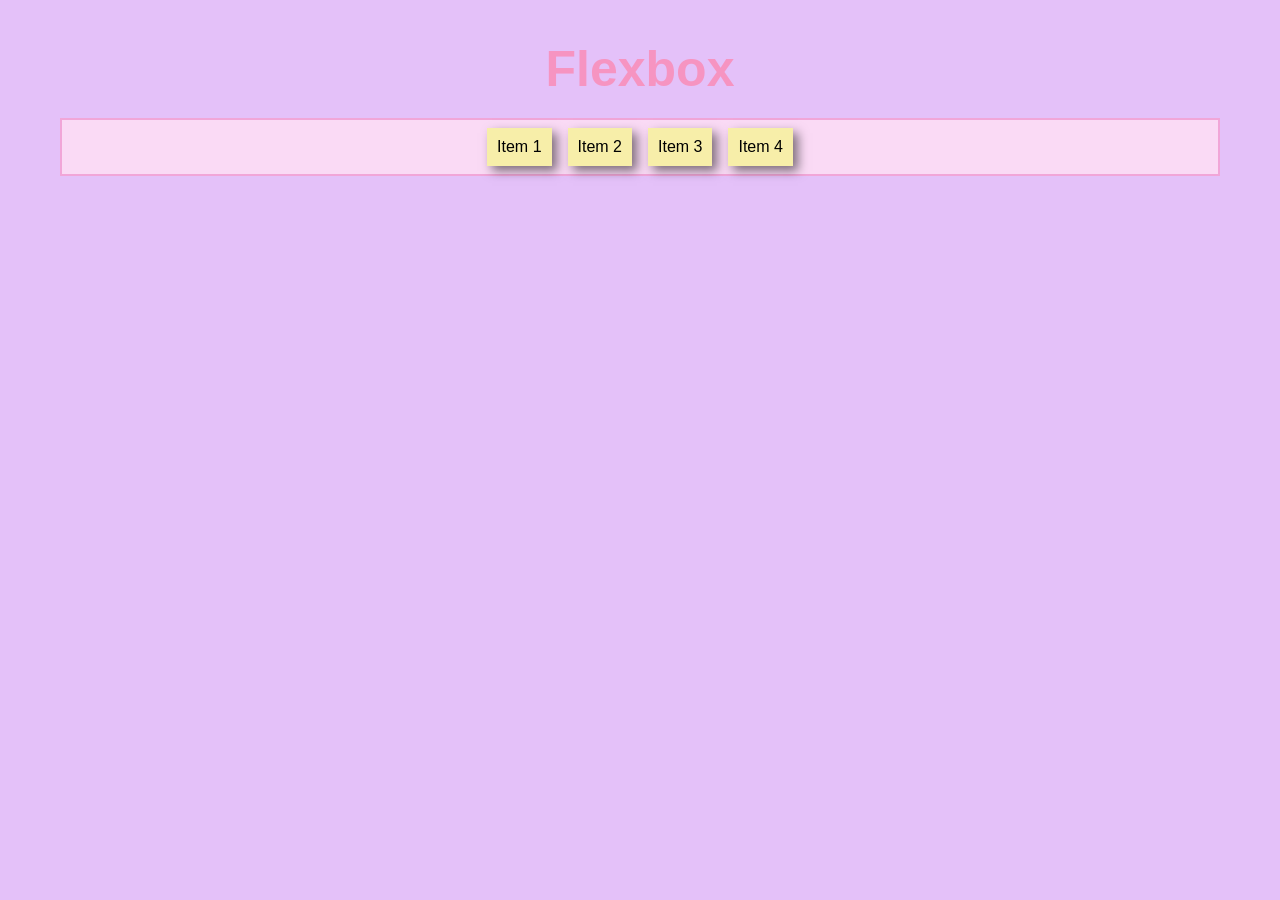
==== flexbox.html @ 6dc554ba "clase3 flexbox: Add Flexbox layout example and corresponding CSS styles" ====
<!DOCTYPE html>
<html lang="en">
<head>
    <meta charset="UTF-8">
    <meta name="viewport" content="width=device-width, initial-scale=1.0">
    <title>Flexbox</title>
    <link rel="stylesheet" href="css/flexbox.css">
</head>
<body>
    <h1>Flexbox</h1>
    <div class="flex-container">
        
        <div class="flex-item">Item 1</div>
        <div class="flex-item">Item 2</div>
        <div class="flex-item">Item 3</div>
        <div class="flex-item">Item 4</div>
    </div>
    
</body>
</html>
---- css/flexbox.css ----
* {
    font-family: 'Segoe UI', Tahoma, Geneva, Verdana, sans-serif;
    margin: 20px;
}
body {
    background-color: #e4c1f9;
}
h1 {
    color: #f694c1;
    font-size: 50px;
    font-weight: bold;
    text-align: center;
}
.flex-container {
    
    background-color: #fadaf5;
    border: 2px solid #f1a6d8;
    display: flex;
    flex-direction: row;
    align-items: center;
    justify-content: center;
}
.flex-item {
    background-color: #f7eea9;
    margin: 8px;
    padding: 10px;
    box-shadow: 5px 5px 10px rgba(0, 0, 0, 0.5);
    ç
}
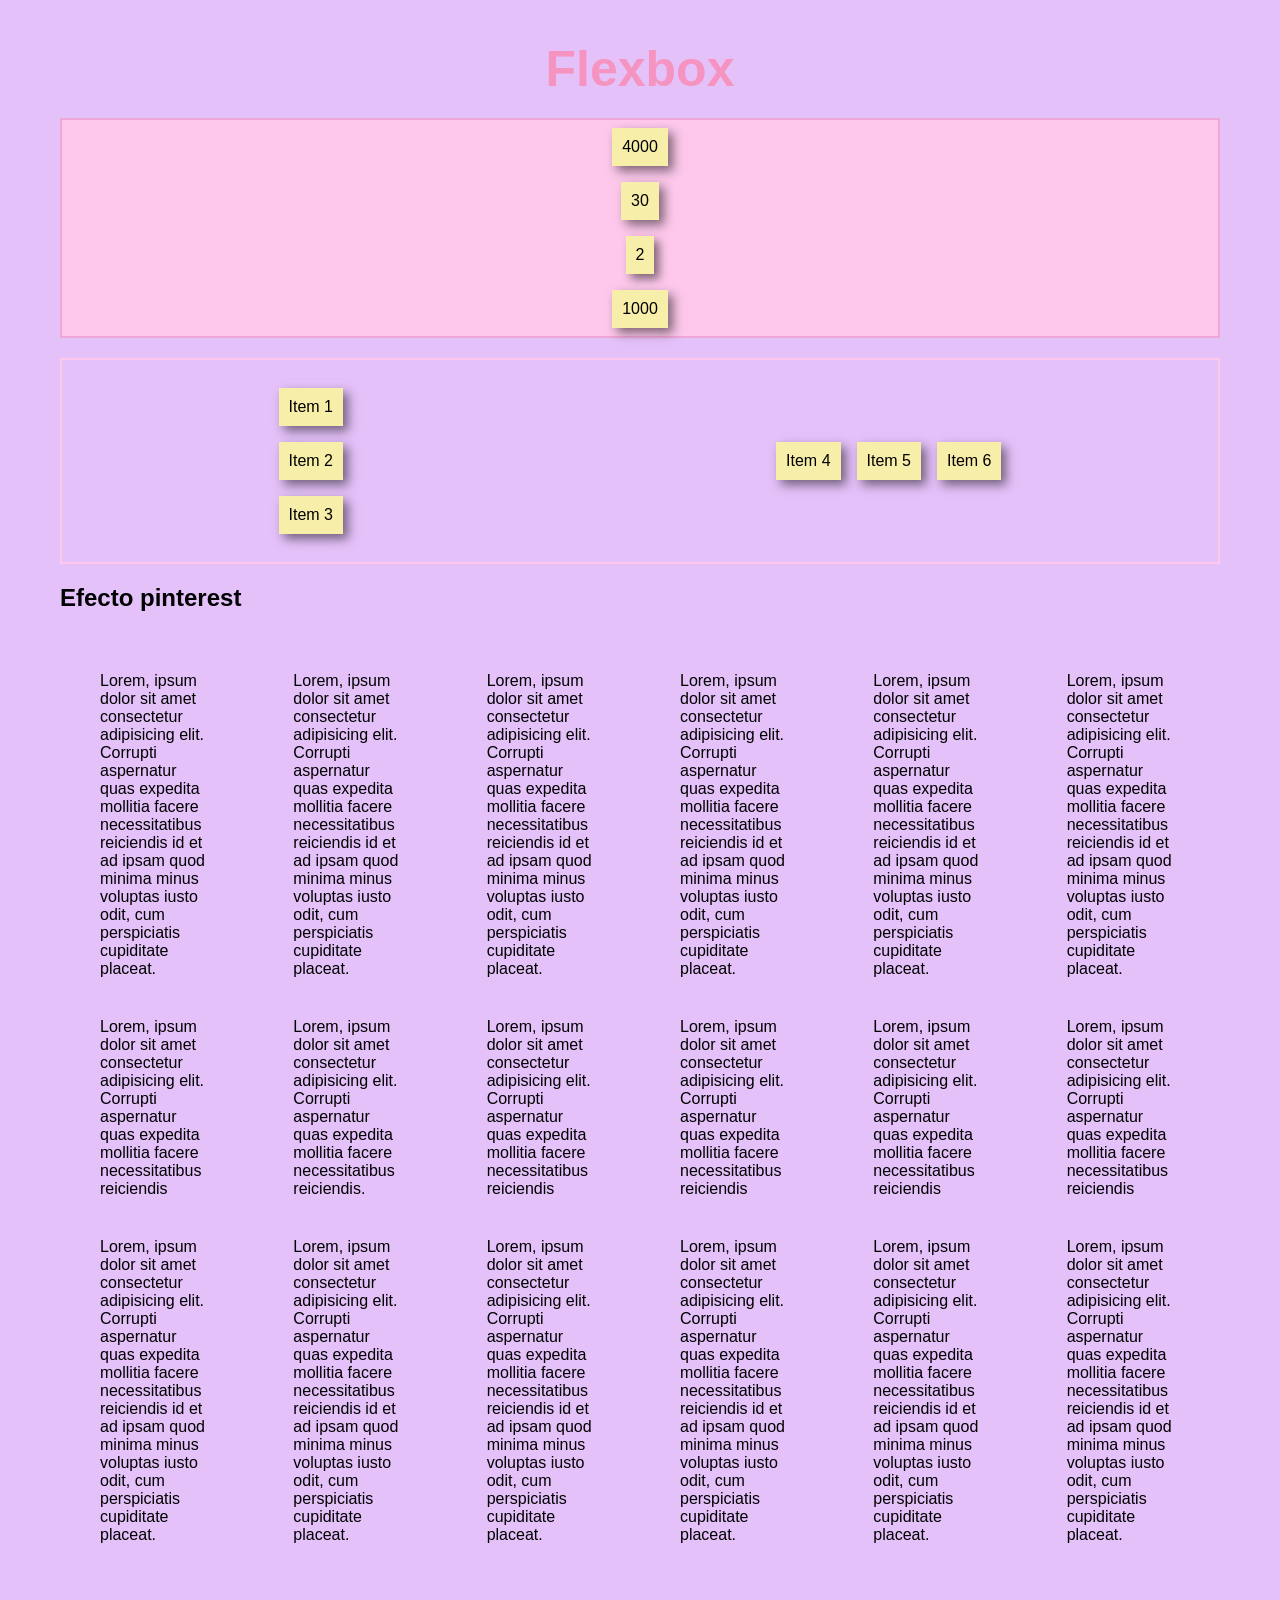
==== commit 587f5a14: "clase 3: intro flexbox Update flexbox layout and enhance HTML structure with additional items" ====
--- a/flexbox.html
+++ b/flexbox.html
@@ -10,11 +10,62 @@
     <h1>Flexbox</h1>
     <div class="flex-container">
         
-        <div class="flex-item">Item 1</div>
-        <div class="flex-item">Item 2</div>
-        <div class="flex-item">Item 3</div>
-        <div class="flex-item">Item 4</div>
+        <div class="flex-item">1000</div>
+        <div class="flex-item">2</div>
+        <div class="flex-item">30</div>
+        <div class="flex-item">4000</div>
     </div>
+
+    <div class="container">
+        <div class="subcontainer">
+            <div class="flex-item">Item 1</div>
+            <div class="flex-item">Item 2</div>
+            <div class="flex-item">Item 3</div>
+        </div>
+   
     
+            <div class="subcontainer2">
+                <div class="flex-item">Item 4</div>
+                <div class="flex-item">Item 5</div>
+                <div class="flex-item">Item 6</div>
+            </div>
+     </div>
+
+     <h2>Efecto pinterest</h2>
+     <div class="pinterest">
+        
+            <div class="column">
+                <div class="box">Lorem, ipsum dolor sit amet consectetur adipisicing elit. Corrupti aspernatur quas expedita mollitia facere necessitatibus reiciendis id et ad ipsam quod minima minus voluptas iusto odit, cum perspiciatis cupiditate placeat.</div>
+                <div class="box">Lorem, ipsum dolor sit amet consectetur adipisicing elit. Corrupti aspernatur quas expedita mollitia facere necessitatibus reiciendis </div>
+                <div class="box">Lorem, ipsum dolor sit amet consectetur adipisicing elit. Corrupti aspernatur quas expedita mollitia facere necessitatibus reiciendis id et ad ipsam quod minima minus voluptas iusto odit, cum perspiciatis cupiditate placeat.</div>
+            </div>
+            <div class="column">
+                <div class="box">Lorem, ipsum dolor sit amet consectetur adipisicing elit. Corrupti aspernatur quas expedita mollitia facere necessitatibus reiciendis id et ad ipsam quod minima minus voluptas iusto odit, cum perspiciatis cupiditate placeat.</div>
+                <div class="box">Lorem, ipsum dolor sit amet consectetur adipisicing elit. Corrupti aspernatur quas expedita mollitia facere necessitatibus reiciendis.</div>
+                <div class="box">Lorem, ipsum dolor sit amet consectetur adipisicing elit. Corrupti aspernatur quas expedita mollitia facere necessitatibus reiciendis id et ad ipsam quod minima minus voluptas iusto odit, cum perspiciatis cupiditate placeat.</div>
+            </div>
+             <div class="column">
+                <div class="box">Lorem, ipsum dolor sit amet consectetur adipisicing elit. Corrupti aspernatur quas expedita mollitia facere necessitatibus reiciendis id et ad ipsam quod minima minus voluptas iusto odit, cum perspiciatis cupiditate placeat.</div>
+                <div class="box">Lorem, ipsum dolor sit amet consectetur adipisicing elit. Corrupti aspernatur quas expedita mollitia facere necessitatibus reiciendis</div>
+                <div class="box">Lorem, ipsum dolor sit amet consectetur adipisicing elit. Corrupti aspernatur quas expedita mollitia facere necessitatibus reiciendis id et ad ipsam quod minima minus voluptas iusto odit, cum perspiciatis cupiditate placeat.</div>
+            </div>
+             <div class="column">
+                <div class="box">Lorem, ipsum dolor sit amet consectetur adipisicing elit. Corrupti aspernatur quas expedita mollitia facere necessitatibus reiciendis id et ad ipsam quod minima minus voluptas iusto odit, cum perspiciatis cupiditate placeat.</div>
+                <div class="box">Lorem, ipsum dolor sit amet consectetur adipisicing elit. Corrupti aspernatur quas expedita mollitia facere necessitatibus reiciendis</div>
+                <div class="box">Lorem, ipsum dolor sit amet consectetur adipisicing elit. Corrupti aspernatur quas expedita mollitia facere necessitatibus reiciendis id et ad ipsam quod minima minus voluptas iusto odit, cum perspiciatis cupiditate placeat.</div>
+            </div>
+             <div class="column">
+                <div class="box">Lorem, ipsum dolor sit amet consectetur adipisicing elit. Corrupti aspernatur quas expedita mollitia facere necessitatibus reiciendis id et ad ipsam quod minima minus voluptas iusto odit, cum perspiciatis cupiditate placeat.</div>
+                <div class="box">Lorem, ipsum dolor sit amet consectetur adipisicing elit. Corrupti aspernatur quas expedita mollitia facere necessitatibus reiciendis</div>
+                <div class="box">Lorem, ipsum dolor sit amet consectetur adipisicing elit. Corrupti aspernatur quas expedita mollitia facere necessitatibus reiciendis id et ad ipsam quod minima minus voluptas iusto odit, cum perspiciatis cupiditate placeat.</div>
+            </div>
+             <div class="column">
+                <div class="box">Lorem, ipsum dolor sit amet consectetur adipisicing elit. Corrupti aspernatur quas expedita mollitia facere necessitatibus reiciendis id et ad ipsam quod minima minus voluptas iusto odit, cum perspiciatis cupiditate placeat.</div>
+                <div class="box">Lorem, ipsum dolor sit amet consectetur adipisicing elit. Corrupti aspernatur quas expedita mollitia facere necessitatibus reiciendis</div>
+                <div class="box">Lorem, ipsum dolor sit amet consectetur adipisicing elit. Corrupti aspernatur quas expedita mollitia facere necessitatibus reiciendis id et ad ipsam quod minima minus voluptas iusto odit, cum perspiciatis cupiditate placeat.</div>
+            </div>
+     </div>
+</body>
+</html>
 </body>
 </html>
--- a/css/flexbox.css
+++ b/css/flexbox.css
@@ -12,11 +12,10 @@
     text-align: center;
 }
 .flex-container {
-    
-    background-color: #fadaf5;
+    background-color: #fdc8eb;
     border: 2px solid #f1a6d8;
     display: flex;
-    flex-direction: row;
+    flex-direction: column-reverse;
     align-items: center;
     justify-content: center;
 }
@@ -25,5 +24,39 @@
     margin: 8px;
     padding: 10px;
     box-shadow: 5px 5px 10px rgba(0, 0, 0, 0.5);
-    ç
+    
+}
+
+.container{
+
+    border: 2px solid #fdc8eb;
+    display: flex;
+    flex-direction: row;
+     justify-content: space-around;
+    align-items: center;
+   
+}
+
+.subcontainer{
+    display: flex;
+    flex-direction: column;
+    justify-content: space-between;
+    align-items: center;
+}
+.subcontainer2{
+    display: flex;
+    flex-direction: row;
+
+    align-items: center;
+}
+.pinterest{
+    
+    display: flex;
+    flex-direction: row;
+    align-items: center;
+}
+.column{
+    display: flex;
+    flex-direction: column;
+    align-items: center;
 }
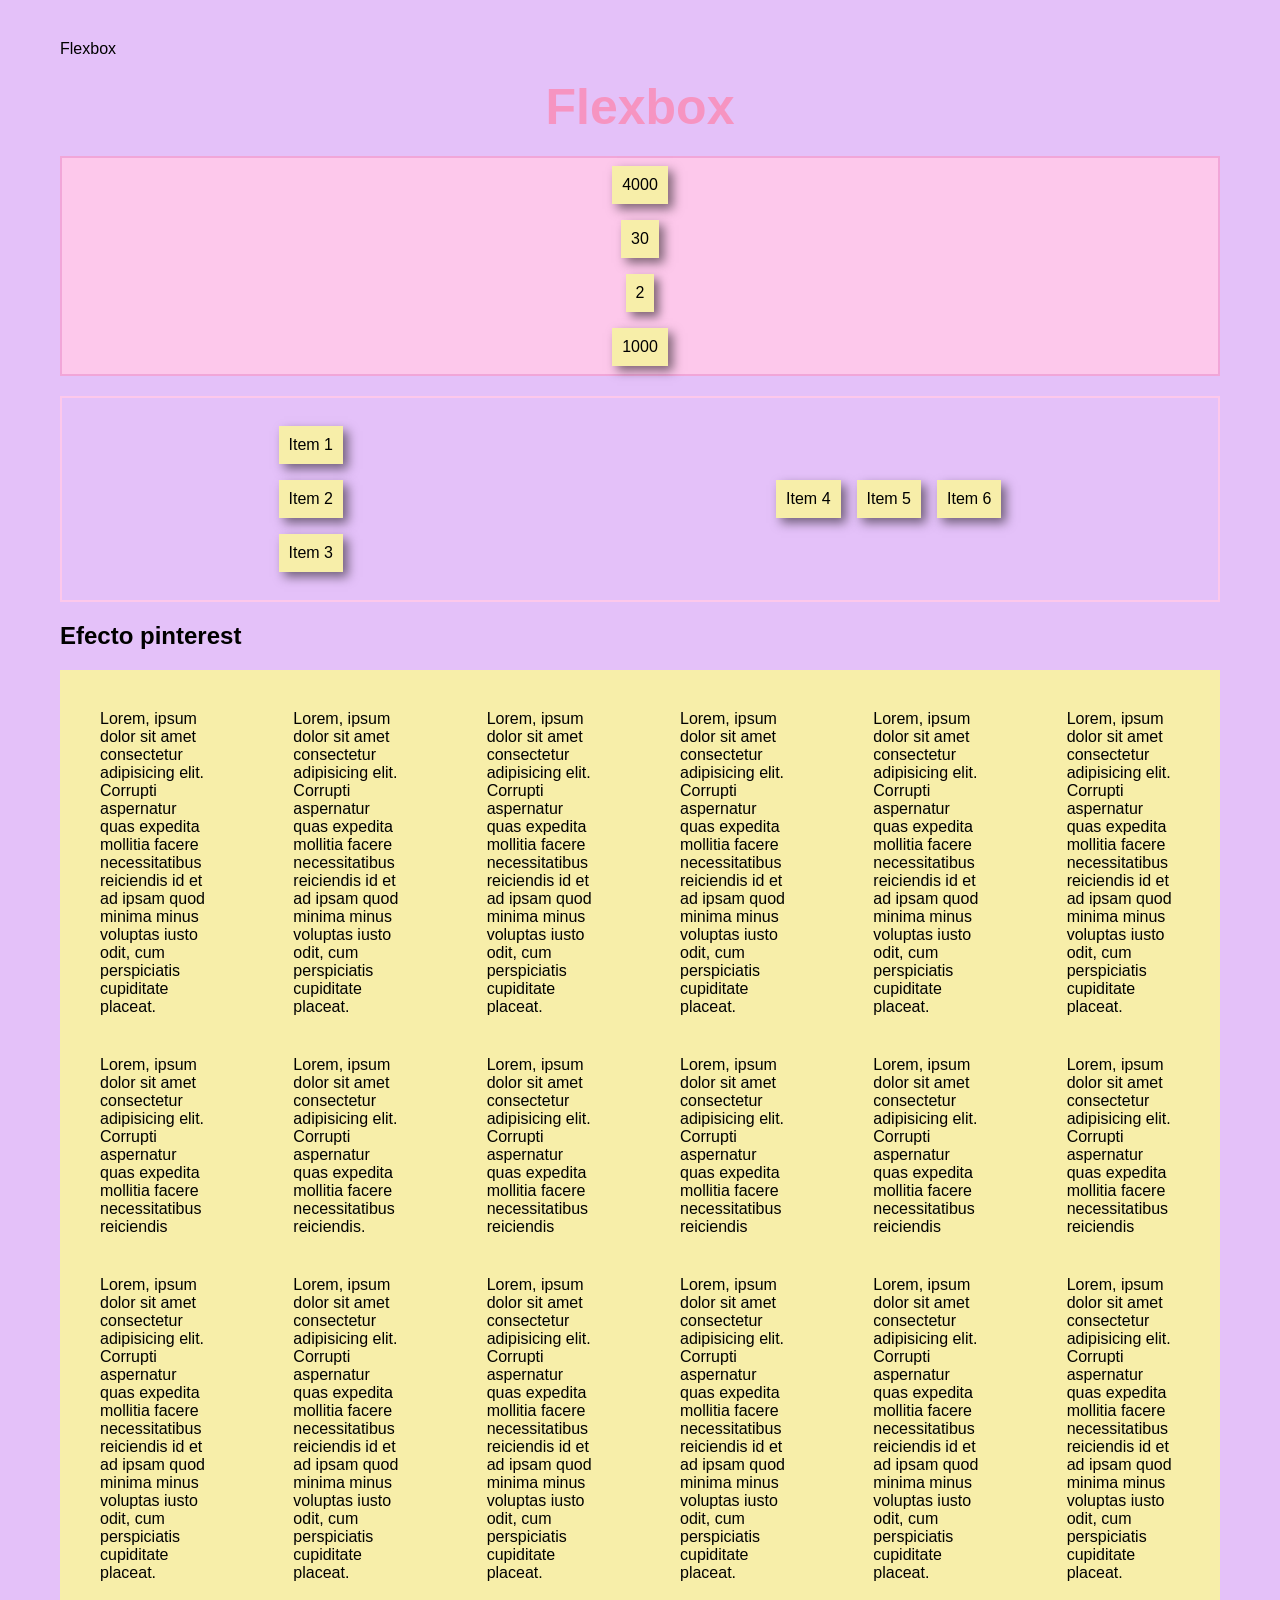
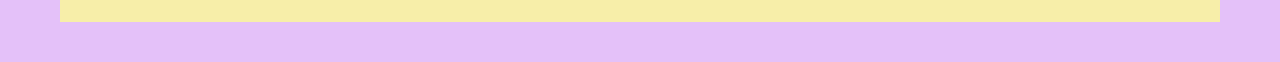
==== commit 71f33250: "clase5: Navbar, footer y responsive basico. -Agregar navbar y estilos CSS, incluir sección Flexbox e" ====
--- a/flexbox.html
+++ b/flexbox.html
@@ -7,6 +7,8 @@
     <link rel="stylesheet" href="css/flexbox.css">
 </head>
 <body>
+    <section id="flexbox.html">Flexbox</section>
+        <div class="flexbox.html"></div>
     <h1>Flexbox</h1>
     <div class="flex-container">
         
--- a/css/flexbox.css
+++ b/css/flexbox.css
@@ -50,7 +50,7 @@
     align-items: center;
 }
 .pinterest{
-    
+    background-color: #f7eea9;
     display: flex;
     flex-direction: row;
     align-items: center;
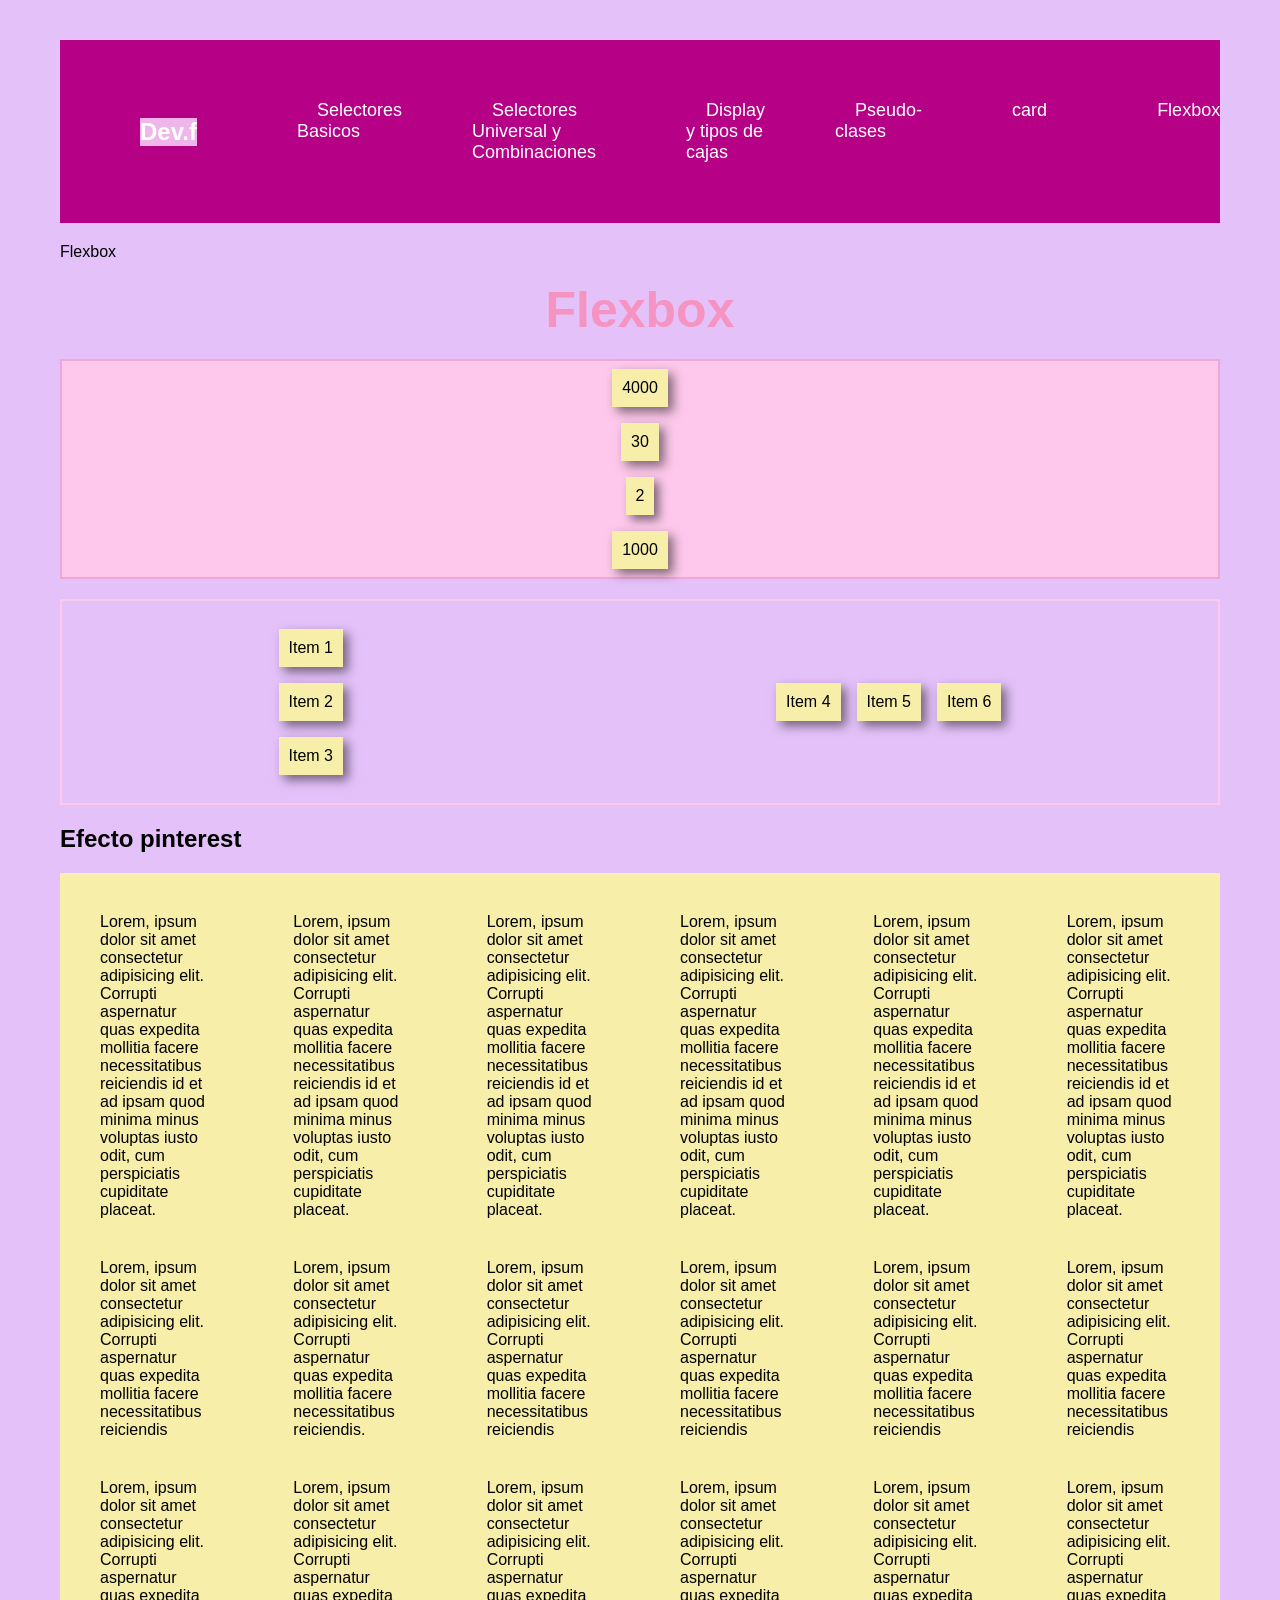
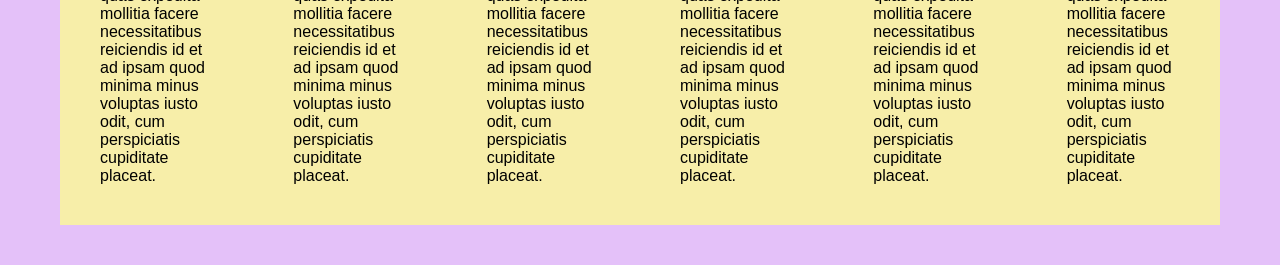
==== commit 1c80b46e: "clase5: navbar footer y pagina responsiva Update navbar and footer styles; add cookie banner and imp" ====
--- a/flexbox.html
+++ b/flexbox.html
@@ -5,8 +5,31 @@
     <meta name="viewport" content="width=device-width, initial-scale=1.0">
     <title>Flexbox</title>
     <link rel="stylesheet" href="css/flexbox.css">
+    <link rel="stylesheet" href="css/navbar.css">
 </head>
 <body>
+
+
+<header>
+     <nav class="navbar">
+          <div class="logo">Dev.f</div>
+          <ul class="nav-links">
+               <li><a href="#selector_basico">Selectores Basicos</a></li>
+               <li><a href="#selectores_universal_combinaciones">Selectores Universal y Combinaciones</a></li>
+                <li><a href="#display_tipos_de_cajas">Display y tipos de cajas</a></li>
+                <li><a href="#pseudo_clase">Pseudo-clases</a></li>
+                <li><a href="#card">card</a></li>
+                <li><a href="flexbox.html">Flexbox</a></li>
+                <li><a href="flexbox2.html"></a>Alinear y centrar en Flexbox</li>
+          </ul>
+          <div class="hamburger">
+               <span></span>
+               <span></span>
+               <span></span>
+          </div>
+     </nav>
+</header>
+
     <section id="flexbox.html">Flexbox</section>
         <div class="flexbox.html"></div>
     <h1>Flexbox</h1>
@@ -67,6 +90,7 @@
                 <div class="box">Lorem, ipsum dolor sit amet consectetur adipisicing elit. Corrupti aspernatur quas expedita mollitia facere necessitatibus reiciendis id et ad ipsam quod minima minus voluptas iusto odit, cum perspiciatis cupiditate placeat.</div>
             </div>
      </div>
+     <script src="js/scritps.js"></script>
 </body>
 </html>
 </body>
--- a/css/navbar.css
+++ b/css/navbar.css
@@ -0,0 +1,219 @@
+.navbar {
+    display: flex;
+    justify-content: space-between;
+    align-items: center;
+    padding: 20px 40px;
+    color: white !important;
+}
+header {
+    background-color: #b60086 !important;
+    
+}
+.logo {
+    font-size: 24px;
+    font-weight: bold;
+    background-color: #efb6e9  !important;/*no es necesario pero para que se vea el cambio de color en el header y el logo, ya que el header tiene un color de fondo y el logo es un texto dentro del header, al poner el mismo color de fondo en el logo se ve como si no tuviera color de fondo, pero al poner un color diferente se ve claramente que el logo tiene un color de fondo diferente al del header.*/
+     color: white !important;
+}
+
+.nav-links {
+    list-style: none;
+    display: flex;
+    gap: 30px;
+}
+.nav-links a {
+    color: white !important;
+    text-decoration: none;
+    font-size: 18px;
+    transition: 0.3s;
+}
+.nav-links a:hover {
+    color: #e61313 !important; 
+    font-size: 22px;
+}
+.hamburger {
+    display: none;
+    flex-direction: column;
+    cursor: pointer;
+    gap: 5px;
+    background-color: #78c6e7 !important;
+}
+.hamburger span {
+    width: 25px;
+    height: 3px;
+    background: white !important;
+    border-radius: 2px;
+    transition: 0.3s;
+    margin: 4px 0;
+}
+@media (max-width: 768px) {
+    .nav-links {
+        position: absolute;
+        top: 70px;
+        right: 0;
+        background: #78c6e7 !important;
+        flex-direction: column;
+        width: 200px;
+        height: calc(100vh - 70px);
+        padding-top: 20px;
+        transform: translateX(100%);
+        transition:  0.3s;
+    }
+    .nav-links.active {
+        transform: translateX(0);
+    }
+    .hamburger {
+        display: flex;
+    }
+
+   } 
+   .footer{
+     background-color: #b60086 !important;
+     color: white !important;
+     padding: 50px 20px 20 px;
+    }
+    .footer-container {
+        background-color: #b60086 !important;
+        max-width: 1200px;
+        margin: 0 auto;
+        display: flex;justify-content: space-between;
+        gap: 40px;
+        flex-wrap: wrap; 
+    }
+    .footer-section {
+        flex: 1;
+        min-width: 200px;
+        background-color: #b60086 !important;
+    }
+    .footer-section h2, .footer-section h3 {
+        color: white;
+        margin-bottom: 20px;
+    }
+    .footer-section p {
+        color: white  !important;
+     line-height: 1.5;
+     font-size: 14px;
+    }
+    .footer-section ul {
+        list-style: none;
+    } .footer-section ul li {
+        margin-bottom: 10px;
+    }
+    .footer-section a {
+    color: white !important;
+    text-decoration: none;
+    font-size: 14px;
+    transition: 0.3s;
+}   
+.fooyter-section a:hover {
+    color: #e61313 !important; 
+    font-size: 16px;
+}
+.footer-button{
+    border-top: 1px solid #85cbe0 !important;
+    text-align: center;
+    margin-top: 20px;
+    color: white !important;
+    font-size: 14px;
+    background-color:#85cbe0 !important; ;
+} 
+@media (max-width: 768px) {
+    .footer-container {
+        flex-direction: column;
+        align-items: center;
+    }
+    .footer-section {
+        max-width: 400px;
+        text-align: center;
+    }
+}
+.cookie-banner {
+    position: fixed;
+    bottom: 0;
+    left: 0;
+    right: 0;
+   z-index: 9999;
+   padding: 15px;
+   display: flex;
+   justify-content: center; 
+   pointer-events: none; 
+
+
+
+    background-color: #ee89d3da!important;
+    color: white !important;
+    
+}
+.cookie-content {
+    width: min(1100px, 100%);
+    pointer-events: auto;
+    background-color: #ee89d3da;
+    color: white !important;
+    border: 1px solid #ee89d3da;
+    border-radius: 15px;
+    padding: 16px 18px;
+    display: flex;
+    align-items: center;
+    justify-content: space-between;
+    gap: 16px !important;
+    box-shadow: 0 10px 30px rgba(0, 0, 0, 0.35);
+}
+.cookie-content p {
+    margin: 0;
+    font-size: 14px;
+    line-height: 1.4;
+    color: white;
+}
+.cookie-link {
+    text-decoration: underline;
+    color: wheat !important;
+    margin-left: 6px;
+
+}
+.cookie-action {
+   display: flex;
+   gap: 10px;
+   flex-shrink: 0;
+   background-color: #ee89d3da;
+
+}
+.cookie-btn {
+    padding: 8px 16px;
+    border: none;
+    border-radius: 5px;
+    cursor: pointer;
+    font-size: 14px;
+    transition: background-color 0.3s ease;
+}
+.cookie-btn:active {
+transform: scale(.95);
+}
+
+.cookie-btn-primary {
+    background-color: #85cbe0 !important;
+    color: #111;
+}
+.cookie-btn-ghost {
+    background-color: transparent;
+    color: #f5694d !important;
+    border: 1px solid #ef4a4a !important;
+}
+.cookie-btn-ghost:hover {
+    background-color: #ef4a4a !important;
+    color: white !important;
+    opacity: 1;
+}
+@media (max-width: 768px) {
+    .cookie-content {
+        flex-direction: column;
+        align-items: stretch;
+    }
+    .cookie-action {
+        width: 100%;
+        
+    }
+        .cookie-btn {
+        width: 100%;
+     
+    }
+}
